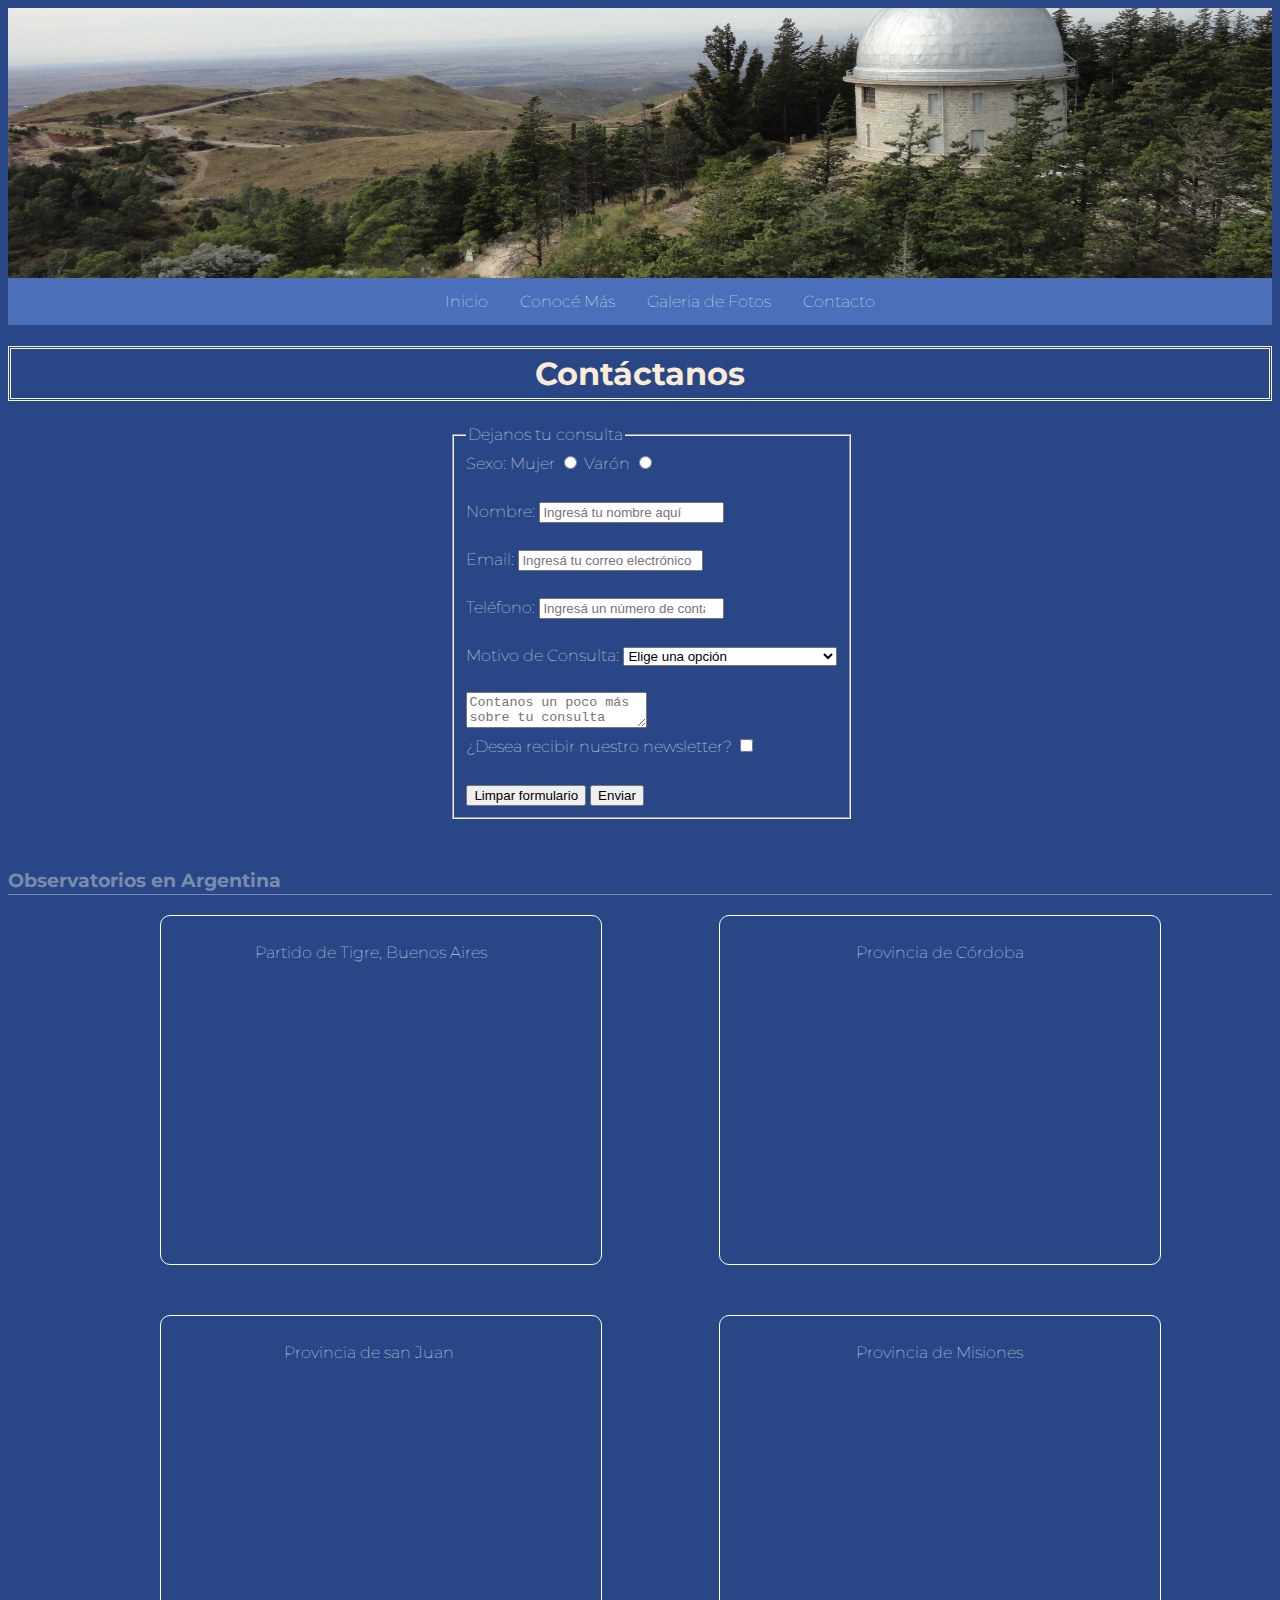
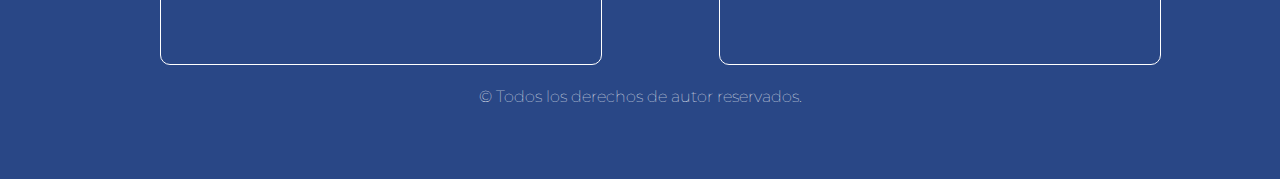
==== pages/contacto.html @ 8fd149cc "first commit" ====
<!DOCTYPE html>
<html lang="en">
<head>
    <meta charset="UTF-8">
    <meta http-equiv="X-UA-Compatible" content="IE=edge">
    <meta name="viewport" content="width=device-width, initial-scale=1.0">
    <link rel="icon" type="image/x-icon" href="../img/favicon.png">
    <link rel="preconnect" href="https://fonts.googleapis.com">
    <link rel="preconnect" href="https://fonts.gstatic.com" crossorigin>
    <link href="https://fonts.googleapis.com/css2?family=Lato:ital,wght@1,100;1,300;1,400&family=Montserrat:wght@300&display=swap" rel="stylesheet">
    <link href="../css/style.css" rel="stylesheet"/>
    <title>Contacto</title>
</head>

<body>
    
    
    <main>
        <a id="top"></a>
        <div class="observatorioHeader"></div>

    </main>

    <div class="navbar">
        <ul>
            <li><a href="../index.html">Inicio</a></li>
            <li class="dropdown">
                <a href="javascript:void(0)" class="dropbtn">Conocé Más</a>
                <div class="dropdown-content">
                  <a href="universo.html">Universo</a>
                  <a href="galaxias.html">Galaxias</a>
                  <a href="estrellas.html">Estrellas</a>
                  <a href="agujerosNegros.html">Agujeros Negros</a>
                </div>
            </li>
             <li><a href="galeriaFotos.html">Galeria de Fotos</a></li>
             <li><a href="contacto.html">Contacto</a></li>

        </ul>
    </div>

    <h1>Contáctanos</h1>

    <form>
        <fieldset>

            <legend>Dejanos tu consulta</legend>

            <div>
                <label for="sexo">Sexo:</label>
                <label for="genero">Mujer</label>
                <input type="radio" name="genero" id="mujer">
                <label for="genero">Varón</label>
                <input type="radio" name="genero" id="varon">
            </div>
            <br>
            <div>
                <label for="nombre">Nombre:</label>
                <input type="text" id="nombre" required placeholder="Ingresá tu nombre aquí">
            </div>
            <br>
            <div>
                <label for="email">Email:</label>
                <input type="email" id="email" required placeholder="Ingresá tu correo electrónico">
            </div>
            <br>
            <div>
                <label for="telefono">Teléfono:</label>
                <input type="number" id="telefono" placeholder="Ingresá un número de contacto">
            </div>
            <br>
            <div>
                <label for="consulta">Motivo de Consulta:</label>
                <select name="" id="">
                    <option value="" selected disabled>Elige una opción</option>
                    <option value="">Preguntar una duda</option>
                    <option value="">Enviar un mensaje a la Luna</option>
                    <option value="">Suscribirme a un curso o evento</option>
                    <option value="">Nombrar una estrella</option>
                    <option value="">Otro</option>
                </select>
            </div> 
            <br>
            <textarea placeholder="Contanos un poco más sobre tu consulta"></textarea>
            <br>
            <div>
                <label for="opcion1">¿Desea recibir nuestro newsletter?</label>
                <input type="checkbox" name="" id="">
            </div>
            <br>
            <div>
            <input type="reset" value="Limpar formulario">
            <input type="submit" value="Enviar"> 
            </div>

        </fieldset>

        
    </form>

    <div class="maps">
        <h3>Observatorios en Argentina</h3>

        <div class="dTigre">
        <p id="pTigre">Partido de Tigre, Buenos Aires</p>
        <iframe src="https://www.google.com/maps/embed?pb=!1m18!1m12!1m3!1d3404.7649982106223!2d-64.20117378485193!3d-31.420600181402687!2m3!1f0!2f0!3f0!3m2!1i1024!2i768!4f13.1!3m3!1m2!1s0x9432a27e84ea72c5%3A0x4b2df0340a54c6dc!2sArgentine%20National%20Observatory!5e0!3m2!1sen!2sar!4v1648173405461!5m2!1sen!2sar" width="400" height="250" style="border:0;" allowfullscreen="" loading="lazy" referrerpolicy="no-referrer-when-downgrade" id="tigre"></iframe>
        </div>
        <div class="dCordoba">
        <p id="pCordoba">Provincia de Córdoba</p>
        <iframe src="https://www.google.com/maps/embed?pb=!1m18!1m12!1m3!1d3404.7649982106223!2d-64.20117378485193!3d-31.420600181402687!2m3!1f0!2f0!3f0!3m2!1i1024!2i768!4f13.1!3m3!1m2!1s0x9432a27e84ea72c5%3A0x4b2df0340a54c6dc!2sArgentine%20National%20Observatory!5e0!3m2!1sen!2sar!4v1648173590642!5m2!1sen!2sar" width="400" height="250" style="border:0;" allowfullscreen="" loading="lazy" referrerpolicy="no-referrer-when-downgrade" id="cordoba"></iframe>
        </div>
        <div class="dSJ">
        <p id="pSJ">Provincia de san Juan</p>
        <iframe src="https://www.google.com/maps/embed?pb=!1m18!1m12!1m3!1d434026.47923619766!2d-69.60671426718751!3d-31.802331799999994!2m3!1f0!2f0!3f0!3m2!1i1024!2i768!4f13.1!3m3!1m2!1s0x9686e98434dcabc7%3A0xbb1b9b73afd57206!2sF%C3%A9lix%20Aguilar%20Observatory!5e0!3m2!1sen!2sar!4v1648173661450!5m2!1sen!2sar" width="400" height="250" style="border:0;" allowfullscreen="" loading="lazy" referrerpolicy="no-referrer-when-downgrade" id="sanJuan"></iframe>
        </div>
        <div class="dMisiones">
            <p id="pMisiones">Provincia de Misiones</p>
            <iframe src="https://www.google.com/maps/embed?pb=!1m18!1m12!1m3!1d908748.5449071134!2d-56.070498574648916!3d-27.162613571496387!2m3!1f0!2f0!3f0!3m2!1i1024!2i768!4f13.1!3m3!1m2!1s0x9457bda26d744b4f%3A0xdf70956eb20bffe0!2sObservatorio%20Astron%C3%B3mico%20de%20las%20Misiones!5e0!3m2!1sen!2sar!4v1648349806895!5m2!1sen!2sar" width="400" height="250" style="border:0;" allowfullscreen="" loading="lazy" referrerpolicy="no-referrer-when-downgrade" id="misiones"></iframe>
        </div>
    </div>

    <footer>
     
        <p> &copy; Todos los derechos de autor reservados.</p>

    </footer>
</body>
</html>
---- css/style.css ----
header {
    background: url(../img/headerpaginaweb.jpg);
    width: auto;
    height: 270px;
    background-size: cover;
    display: grid;
    grid-column: 1 / span 15;
    grid-row: 1;
  }

ul {
  list-style-type: none;
  margin: auto;
  padding: auto;
  overflow: hidden;
}

.styledList {
  list-style-type: disc;
  color: white;
  font-family: 'Montserrat', sans-serif;
  font-weight: lighter;
  text-align: justify;
  line-height: 1.5rem;
  display: block;
}

#obsImg {
  border-radius: 5px;
  border-style: solid;
  border-color: black;
  border-width: 2px;
  float: right;
  position: relative;
  margin-left: 20px;
  margin-bottom: 10px;
  margin-top: 10px;
}

#telescopio {
  float: left;
  border-style: solid;
  border-color: black;
  border-width: 2px;
  border-radius: 5px;
  position: relative;
  margin-right: 20px;
  margin-top: 20px;
  margin-bottom: 20px;
}
.navbar {
    overflow: hidden;
    background-color: #4b6fb9;
    font-family: 'Montserrat', sans-serif;
    align-content: center;
    text-align: center;
    display: block;
    display: grid;
    grid-column: 1 / span 15;
    grid-row: 4;

  }
.navbar a {
    float: left;
    font-size: 16px;
    color: white;
    text-align: center;
    padding: 14px 16px;
    text-decoration: none;
  }

.navbar a:hover {
    background-color: #294786;
  }

  li {
    float: left;
  }
  
  li a, .dropbtn {
    display: block;
    color: #294786;
    text-align: center;
    padding: 14px 16px;
    text-decoration: none;
  }
  
  li a:hover, .dropdown:hover .dropbtn {
    background-color: #294786;
  }
  
  li.dropdown {
    display: inline-block;
  }
  
  .dropdown-content {
    display: none;
    position: absolute;
    background-color: #4b6fb9;
    min-width: 160px;
    box-shadow: 0px 8px 16px 0px rgba(0,0,0,0.2);
    z-index: 1;
    margin-top: 47px;
  }
  
  .dropdown-content a {
    color: white;
    padding: 12px 16px;
    text-decoration: none;
    display: block;
    text-align: left;
    float: none;
  }
  
  .dropdown-content a:hover {background-color: #294786;}
  
  .dropdown:hover .dropdown-content {
    display: block;
  }

main {
  display: grid;
  grid-column: 1 / span 15;
  grid-row: 5 / span 22;
}

.bodyIndex {
  display: grid;
  grid-template-columns: repeat(13, 1fr);
  grid-template-rows: repeat(27, 5vw);
  column-gap: 5px;
  row-gap: 8px;  
}

.indexFoot {
  display: grid;
  grid-column: 4 / span 7;
  grid-row: 27;
}
body {
    font-family: 'Montserrat', sans-serif;
    font-weight: lighter;
    background-color: #294786;
    margin-bottom: 50px;  
    position: relative;
  }


h1 {
    font-family: 'Montserrat', sans-serif;
    color: antiquewhite;
    font-weight: bold;
    text-align: center;
    border-style: double;
    border-color: beige;
    padding: 5px 20px 5px 20px;
    display: block;
  }

h2 {
   font-family: 'Montserrat', sans-serif;
   font-weight: bold;
   text-align: left;
   color: #7a8bad;
   border-bottom-style: solid;
   border-width: 1px;
   margin-top: 50px;
   margin-bottom: 20px;
   padding-bottom: 2px;
   display: block;
  }

p {
    color: white;
    font-family: 'Montserrat', sans-serif;
    font-weight: lighter;
    text-align: justify;
    line-height: 2rem;
    display: block;
  }
.universo {
  display: block;
  padding-top: 3px;
}

#sp {
  display: inline;
}

#firstImage {
    border-style: solid;
    border-color: black;
    border-width: 2px 2px;
    border-radius: 5px;
    margin-left: 2%;
    margin-right: 3%;
    position: relative;
    top: 15px;
    bottom: 4px;
    left: 7px;
    float: right;  
  }

h3 {
    font-family: 'Montserrat', sans-serif;
    font-weight: bold;
    text-align: left;
    color: #7a8bad;
    border-bottom-style: solid;
    border-width: 1px;
    margin-top: 50px;
    margin-bottom: 20px;
    padding-bottom: 2px;
    display: block;
  }

iframe {
   margin-left: 27%;
   margin-top: 30px;
   margin-bottom: auto;
   border: #7a8bad;
   border-style: solid;
   display: block;
   position: relative;
   display: inline-block;
  }

blockquote {
    text-align: center;
    border-top: 1px solid #FFD700;
    border-bottom: 1px solid #FFD700;
    padding: 1rem;
    margin-top: 5rem;
    color: #FFD700;
    display: block;
    position: relative;
  }

cite {
  font-weight: bold;
  } 

footer {
  text-align: center;
  position: relative;
  bottom: 0;
  width: 100%;
  height: 3rem;  
  }

footer a:link {
  text-decoration: none;
  color: white;
  }

footer a:visited {
  color: white;
  text-decoration: none;
  }

footer a:hover {
  color: #7a8bad;
  text-decoration: none;
  }

footer p {
  text-align: center;
  }

.galaxy-header {
  background: url(../img/spiralgalaxy.jpg);
  width: auto;
  height: 270px;
  background-position: center 30%;
  background-size: cover;
  background-repeat: no-repeat;
}

#galaxies {
  font-family: 'Montserrat', sans-serif;
  font-weight: lighter;
  text-align: justify;
  line-height: 1.5rem;
  color: white;
  list-style-type: circle;
}

#galaxyType {
  border-style: solid;
  border-color: black;
  border-width: 2px 2px;
  border-radius: 5px;
  margin-left: 23%;
  margin-top: 30px;
  margin-bottom: auto;
}

#solarSystem {
  border-style: solid;
  border-color: black;
  border-width: 2px 2px;
  border-radius: 5px;
  margin-left: 26%;
  margin-top: auto;
  margin-bottom: auto;
}

#saggitariusA {
  float: center;
}

.starHeader {
  background: url(../img/starsinthesky.jpg);
  width: auto;
  height: 270px;
  background-position: center;
  background-size: 1400px 600px;
  background-repeat: no-repeat;
}

#stars {
  border-radius: 5px;
  position: relative;
  margin-left: 5%;
}

.blackHole {
  background: url(../img/blackhole.jpg);
  width: auto;
  height: 270px;
  background-position: center;
  background-size: 1400px 600px;
  background-repeat: no-repeat;
}

.blackList {
  font-family: 'Montserrat', sans-serif;
  font-weight: lighter;
  text-align: justify;
  line-height: 1.5rem;
  color: white;
  list-style-type: circle;
}

.saggA {
  float: left;
}

#sagA {
  float: right;
  position: relative;
  margin: 10px 10px 10px 10px;
  border-radius: 15px;
  border-style: solid;
  border-color: black;
}

.gallery {
  display: grid;
  grid-template-columns: repeat(13, 1fr);
  grid-template-rows: repeat(23, 5vw);
  column-gap: 5px;
  row-gap: 8px;
}

.firstImage {
  grid-column-start: 1;
  grid-column-end: 5;
  grid-row-start: 1;
  grid-row-end: 2;
}

.secondImage {
  grid-column-start: 13;
  grid-column-end: 13;
  grid-row-start: 1;
  grid-row-end: 3;
}

.thirdImage {
  grid-column-start: 1;
  grid-column-end: 5;
  grid-row-start: 5;
  grid-row-end: 7;
}

.fourthImage {
  grid-column-start: 1;
  grid-column-end: 5;
  grid-row-start: 9;
  grid-row-end: 10; 
}

.fifthImage {
  grid-column-start: 13;
  grid-column-end: 13;
  grid-row-start: 9;
  grid-row-end: 9; 
}

.sixthImage {
  grid-column-start: 1;
  grid-column-end: 5;
  grid-row-start: 13;
  grid-row-end: 13;
}

.seventhImage {
  grid-column-start: 13;
  grid-column-end: 13;
  grid-row-start: 15;
  grid-row-end: 15;
}

.observatorioHeader {
  background: url(../img/observatorio.jpg);
  width: auto;
  height: 270px;
  background-position: center;
  background-size: 1400px 600px;
  background-repeat: no-repeat;
}

form {
  color: white;
  font-family: 'Montserrat', sans-serif;
  font-weight: lighter;
  text-align: justify;
  line-height: 1.5rem;
  display: inline-block; 
  position: relative;
  left: 35%;
}

.dTigre {
  border-style: solid;
  border-width: 1px;
  border-color: white;
  border-radius: 10px;
  display: inline-block;
  padding: 5px 10px 5px 10px;
  position: relative;
  left: 12%;
}

.dCordoba {
  border-style: solid;
  border-width: 1px;
  border-color: white;
  border-radius: 10px;
  display: inline-block;
  position: relative;
  left: 21%;
  padding: 5px 10px 5px 10px;
}

#pTigre {
  position: relative;
  left: 20%;
}

#tigre {
  display: inline-block;
  margin: 10px 10px 10px 10px;
}

#pCordoba {
  position: relative;
  left: 30%;
}

#cordoba {
  display: inline-block;
  margin: 10px 10px 10px 10px;
}

.dSJ {
  border-style: solid;
  border-color: white;
  border-width: 1px;
  border-radius: 10px;
  display: inline-block;
  position: relative;
  margin-top: 50px;
  left: 12%;
  padding: 5px 10px 5px 10px;
}

#pSJ {
  position: relative;
  left: 27%;
}

#sanJuan {
  display: inline-block;
  margin: 10px 10px 10px 10px;
}

.dMisiones {
  border-style: solid;
  border-width: 1px;
  border-color: white;
  border-radius: 10px;
  display: inline-block;
  position: relative;
  left: 21%;
  padding: 5px 10px 5px 10px;
}

#pMisiones {
  position: relative;
  left: 30%;
}

#misiones {
  display: inline-block;
  margin: 10px 10px 10px 10px;
}
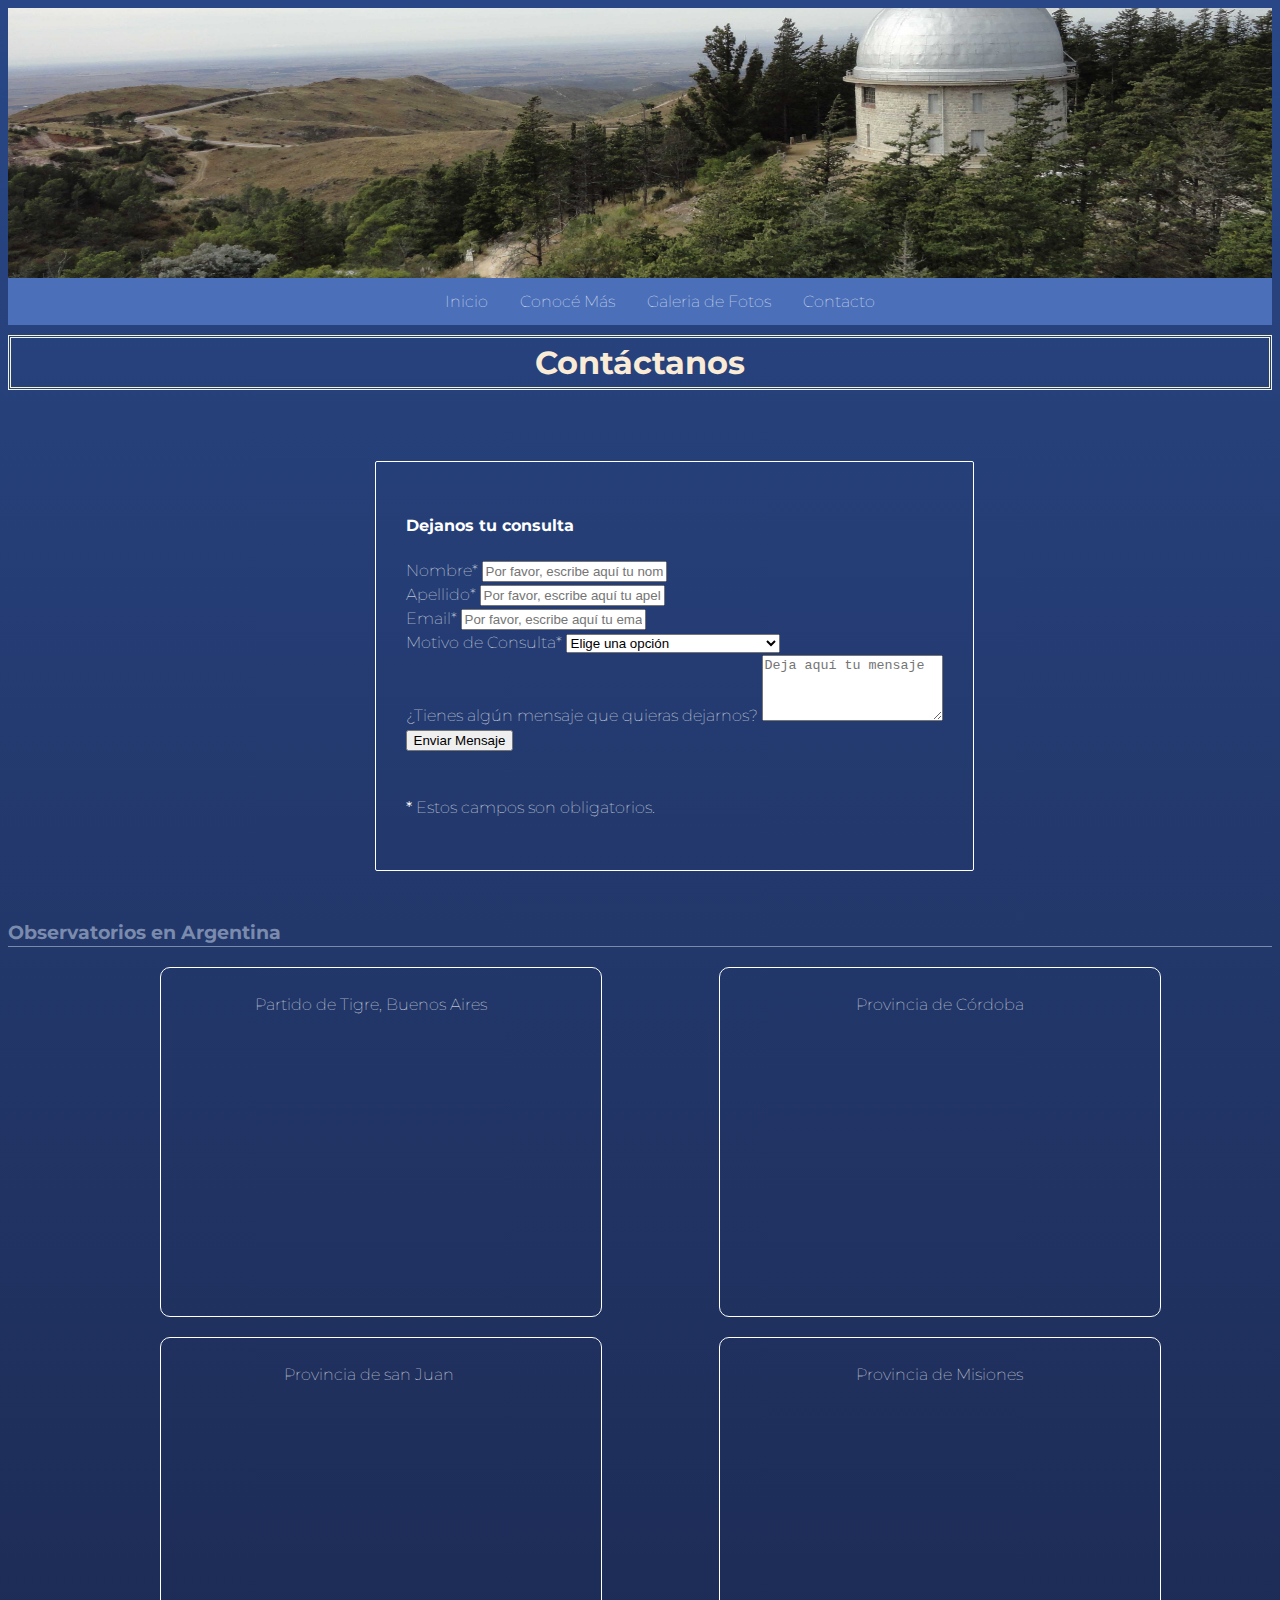
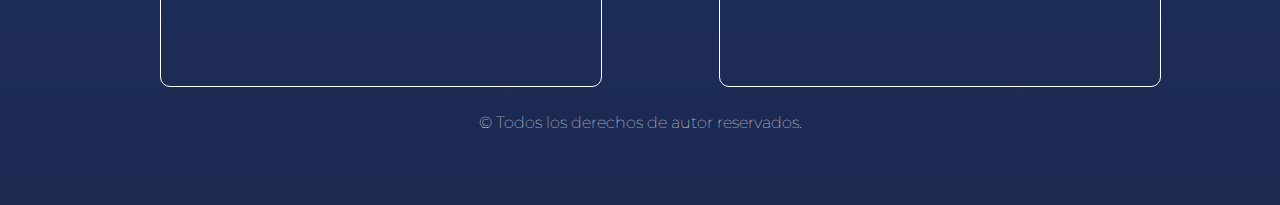
==== commit 6ec054bf: "updates done by me" ====
--- a/pages/contacto.html
+++ b/pages/contacto.html
@@ -5,6 +5,7 @@
     <meta http-equiv="X-UA-Compatible" content="IE=edge">
     <meta name="viewport" content="width=device-width, initial-scale=1.0">
     <link rel="icon" type="image/x-icon" href="../img/favicon.png">
+    <link rel="stylesheet" href="https://stackpath.bootstrapcdn.com/bootstrap/4.1.3/css/bootstrap.min.css" integrity="sha384-MCw98/SFnGE8fJT3GXwEOngsV7Zt27NXFoaoApmYm81iuXoPkFOJwJ8ERdknLPMO" crossorigin="anonymous">
     <link rel="preconnect" href="https://fonts.googleapis.com">
     <link rel="preconnect" href="https://fonts.gstatic.com" crossorigin>
     <link href="https://fonts.googleapis.com/css2?family=Lato:ital,wght@1,100;1,300;1,400&family=Montserrat:wght@300&display=swap" rel="stylesheet">
@@ -41,62 +42,77 @@
 
     <h1>Contáctanos</h1>
 
-    <form>
-        <fieldset>
 
-            <legend>Dejanos tu consulta</legend>
+    <form id="contact-form" method="post" action="contact.php" role="form">
 
-            <div>
-                <label for="sexo">Sexo:</label>
-                <label for="genero">Mujer</label>
-                <input type="radio" name="genero" id="mujer">
-                <label for="genero">Varón</label>
-                <input type="radio" name="genero" id="varon">
+        <div class="messages"></div>
+    
+        <div class="controls">
+
+            <h4>Dejanos tu consulta</h4>
+    
+            <div class="row">
+                <div class="col-md-6">
+                    <div class="form-group">
+                        <label for="form_name">Nombre*</label>
+                        <input id="form_name" type="text" name="name" class="form-control" placeholder="Por favor, escribe aquí tu nombre*" required="required" data-error="Firstname is required.">
+                        <div class="help-block with-errors"></div>
+                    </div>
+                </div>
+                <div class="col-md-6">
+                    <div class="form-group">
+                        <label for="form_lastname">Apellido*</label>
+                        <input id="form_lastname" type="text" name="surname" class="form-control" placeholder="Por favor, escribe aquí tu apellido*" required="required" data-error="Lastname is required.">
+                        <div class="help-block with-errors"></div>
+                    </div>
+                </div>
             </div>
-            <br>
-            <div>
-                <label for="nombre">Nombre:</label>
-                <input type="text" id="nombre" required placeholder="Ingresá tu nombre aquí">
+            <div class="row">
+                <div class="col-md-6">
+                    <div class="form-group">
+                        <label for="form_email">Email*</label>
+                        <input id="form_email" type="email" name="email" class="form-control" placeholder="Por favor, escribe aquí tu email*" required="required" data-error="Valid email is required.">
+                        <div class="help-block with-errors"></div>
+                    </div>
+                </div>
+                <div class="col-md-6">
+                    <div class="form-group">
+                        <label for="form_need">Motivo de Consulta*</label>
+                        <select id="form_need" name="need" class="form-control" required="required" data-error="Please specify your need.">
+                            <option value="" selected disabled>Elige una opción</option>
+                            <option value="">Preguntar una duda</option>
+                            <option value="">Enviar un mensaje a la Luna</option>
+                            <option value="">Suscribirme a un curso o evento</option>
+                            <option value="">Nombrar una estrella</option>
+                            <option value="">Otro</option>
+                        </select>
+                        <div class="help-block with-errors"></div>
+                    </div>
+                </div>
             </div>
-            <br>
-            <div>
-                <label for="email">Email:</label>
-                <input type="email" id="email" required placeholder="Ingresá tu correo electrónico">
+            <div class="row">
+                <div class="col-md-12">
+                    <div class="form-group">
+                        <label for="form_message">¿Tienes algún mensaje que quieras dejarnos?</label>
+                        <textarea id="form_message" name="message" class="form-control" placeholder="Deja aquí tu mensaje" rows="4" required="required" data-error="Please, leave us a message."></textarea>
+                        <div class="help-block with-errors"></div>
+                    </div>
+                </div>
+                <div class="col-md-12">
+                    <input type="submit" class="btn btn-success btn-send" value="Enviar Mensaje">
+                </div>
             </div>
-            <br>
-            <div>
-                <label for="telefono">Teléfono:</label>
-                <input type="number" id="telefono" placeholder="Ingresá un número de contacto">
+            <div class="row">
+                <div class="col-md-12">
+                    <br>
+                    <p class="text-muted">
+                        <strong>*</strong> Estos campos son obligatorios.
+                </div>
             </div>
-            <br>
-            <div>
-                <label for="consulta">Motivo de Consulta:</label>
-                <select name="" id="">
-                    <option value="" selected disabled>Elige una opción</option>
-                    <option value="">Preguntar una duda</option>
-                    <option value="">Enviar un mensaje a la Luna</option>
-                    <option value="">Suscribirme a un curso o evento</option>
-                    <option value="">Nombrar una estrella</option>
-                    <option value="">Otro</option>
-                </select>
-            </div> 
-            <br>
-            <textarea placeholder="Contanos un poco más sobre tu consulta"></textarea>
-            <br>
-            <div>
-                <label for="opcion1">¿Desea recibir nuestro newsletter?</label>
-                <input type="checkbox" name="" id="">
-            </div>
-            <br>
-            <div>
-            <input type="reset" value="Limpar formulario">
-            <input type="submit" value="Enviar"> 
-            </div>
+        </div>
+    
+    </form>
 
-        </fieldset>
-
-        
-    </form>
 
     <div class="maps">
         <h3>Observatorios en Argentina</h3>
@@ -109,6 +125,7 @@
         <p id="pCordoba">Provincia de Córdoba</p>
         <iframe src="https://www.google.com/maps/embed?pb=!1m18!1m12!1m3!1d3404.7649982106223!2d-64.20117378485193!3d-31.420600181402687!2m3!1f0!2f0!3f0!3m2!1i1024!2i768!4f13.1!3m3!1m2!1s0x9432a27e84ea72c5%3A0x4b2df0340a54c6dc!2sArgentine%20National%20Observatory!5e0!3m2!1sen!2sar!4v1648173590642!5m2!1sen!2sar" width="400" height="250" style="border:0;" allowfullscreen="" loading="lazy" referrerpolicy="no-referrer-when-downgrade" id="cordoba"></iframe>
         </div>
+        <br>
         <div class="dSJ">
         <p id="pSJ">Provincia de san Juan</p>
         <iframe src="https://www.google.com/maps/embed?pb=!1m18!1m12!1m3!1d434026.47923619766!2d-69.60671426718751!3d-31.802331799999994!2m3!1f0!2f0!3f0!3m2!1i1024!2i768!4f13.1!3m3!1m2!1s0x9686e98434dcabc7%3A0xbb1b9b73afd57206!2sF%C3%A9lix%20Aguilar%20Observatory!5e0!3m2!1sen!2sar!4v1648173661450!5m2!1sen!2sar" width="400" height="250" style="border:0;" allowfullscreen="" loading="lazy" referrerpolicy="no-referrer-when-downgrade" id="sanJuan"></iframe>
--- a/css/style.css
+++ b/css/style.css
@@ -140,7 +140,7 @@
 body {
     font-family: 'Montserrat', sans-serif;
     font-weight: lighter;
-    background-color: #294786;
+    background-image: linear-gradient(to top, #1c2951, #294786);
     margin-bottom: 50px;  
     position: relative;
   }
@@ -155,6 +155,7 @@
     border-color: beige;
     padding: 5px 20px 5px 20px;
     display: block;
+    margin-top: 10px;
   }
 
 h2 {
@@ -201,6 +202,10 @@
     float: right;  
   }
 
+#firstImage:hover {
+  transform: scale(1.3);
+}
+
 h3 {
     font-family: 'Montserrat', sans-serif;
     font-weight: bold;
@@ -245,7 +250,8 @@
   position: relative;
   bottom: 0;
   width: 100%;
-  height: 3rem;  
+  margin-top: 20px;
+  height: 3rem;
   }
 
 footer a:link {
@@ -324,6 +330,94 @@
   margin-left: 5%;
 }
 
+* {box-sizing:border-box}
+
+/* Slideshow container */
+.slideshow-container {
+  max-width: 1000px;
+  position: relative;
+  margin: auto;
+}
+
+/* Hide the images by default */
+.mySlides {
+  display: none;
+}
+
+/* Next & previous buttons */
+.prev, .next {
+  cursor: pointer;
+  position: absolute;
+  top: 50%;
+  width: auto;
+  margin-top: -22px;
+  padding: 16px;
+  color: white;
+  font-weight: bold;
+  font-size: 18px;
+  transition: 0.6s ease;
+  border-radius: 0 3px 3px 0;
+  user-select: none;
+}
+
+/* Position the "next button" to the right */
+.next {
+  right: 0;
+  border-radius: 3px 0 0 3px;
+}
+
+/* On hover, add a black background color with a little bit see-through */
+.prev:hover, .next:hover {
+  background-color: rgba(0,0,0,0.8);
+}
+
+/* Caption text */
+.text {
+  color: #f2f2f2;
+  font-size: 15px;
+  padding: 8px 12px;
+  position: absolute;
+  bottom: 8px;
+  width: 100%;
+  text-align: center;
+}
+
+/* Number text (1/3 etc) */
+.numbertext {
+  color: #f2f2f2;
+  font-size: 12px;
+  padding: 8px 12px;
+  position: absolute;
+  top: 0;
+}
+
+/* The dots/bullets/indicators */
+.dot {
+  cursor: pointer;
+  height: 15px;
+  width: 15px;
+  margin: 0 2px;
+  background-color: #bbb;
+  border-radius: 50%;
+  display: inline-block;
+  transition: background-color 0.6s ease;
+}
+
+.active, .dot:hover {
+  background-color: #717171;
+}
+
+/* Fading animation */
+.fade {
+  animation-name: fade;
+  animation-duration: 1.5s;
+}
+
+@keyframes fade {
+  from {opacity: .4}
+  to {opacity: 1}
+}
+
 .blackHole {
   background: url(../img/blackhole.jpg);
   width: auto;
@@ -429,7 +523,13 @@
   line-height: 1.5rem;
   display: inline-block; 
   position: relative;
-  left: 35%;
+  padding: 30px;
+  left: 29%;
+  margin-top: 50px;
+  border-style: solid;
+  border-color: white;
+  border-width: 1px;
+  border-radius: 2px;
 }
 
 .dTigre {
@@ -481,7 +581,7 @@
   border-radius: 10px;
   display: inline-block;
   position: relative;
-  margin-top: 50px;
+  margin-top: 20px;
   left: 12%;
   padding: 5px 10px 5px 10px;
 }
@@ -504,6 +604,7 @@
   display: inline-block;
   position: relative;
   left: 21%;
+  margin-top: 20px;
   padding: 5px 10px 5px 10px;
 }
 
